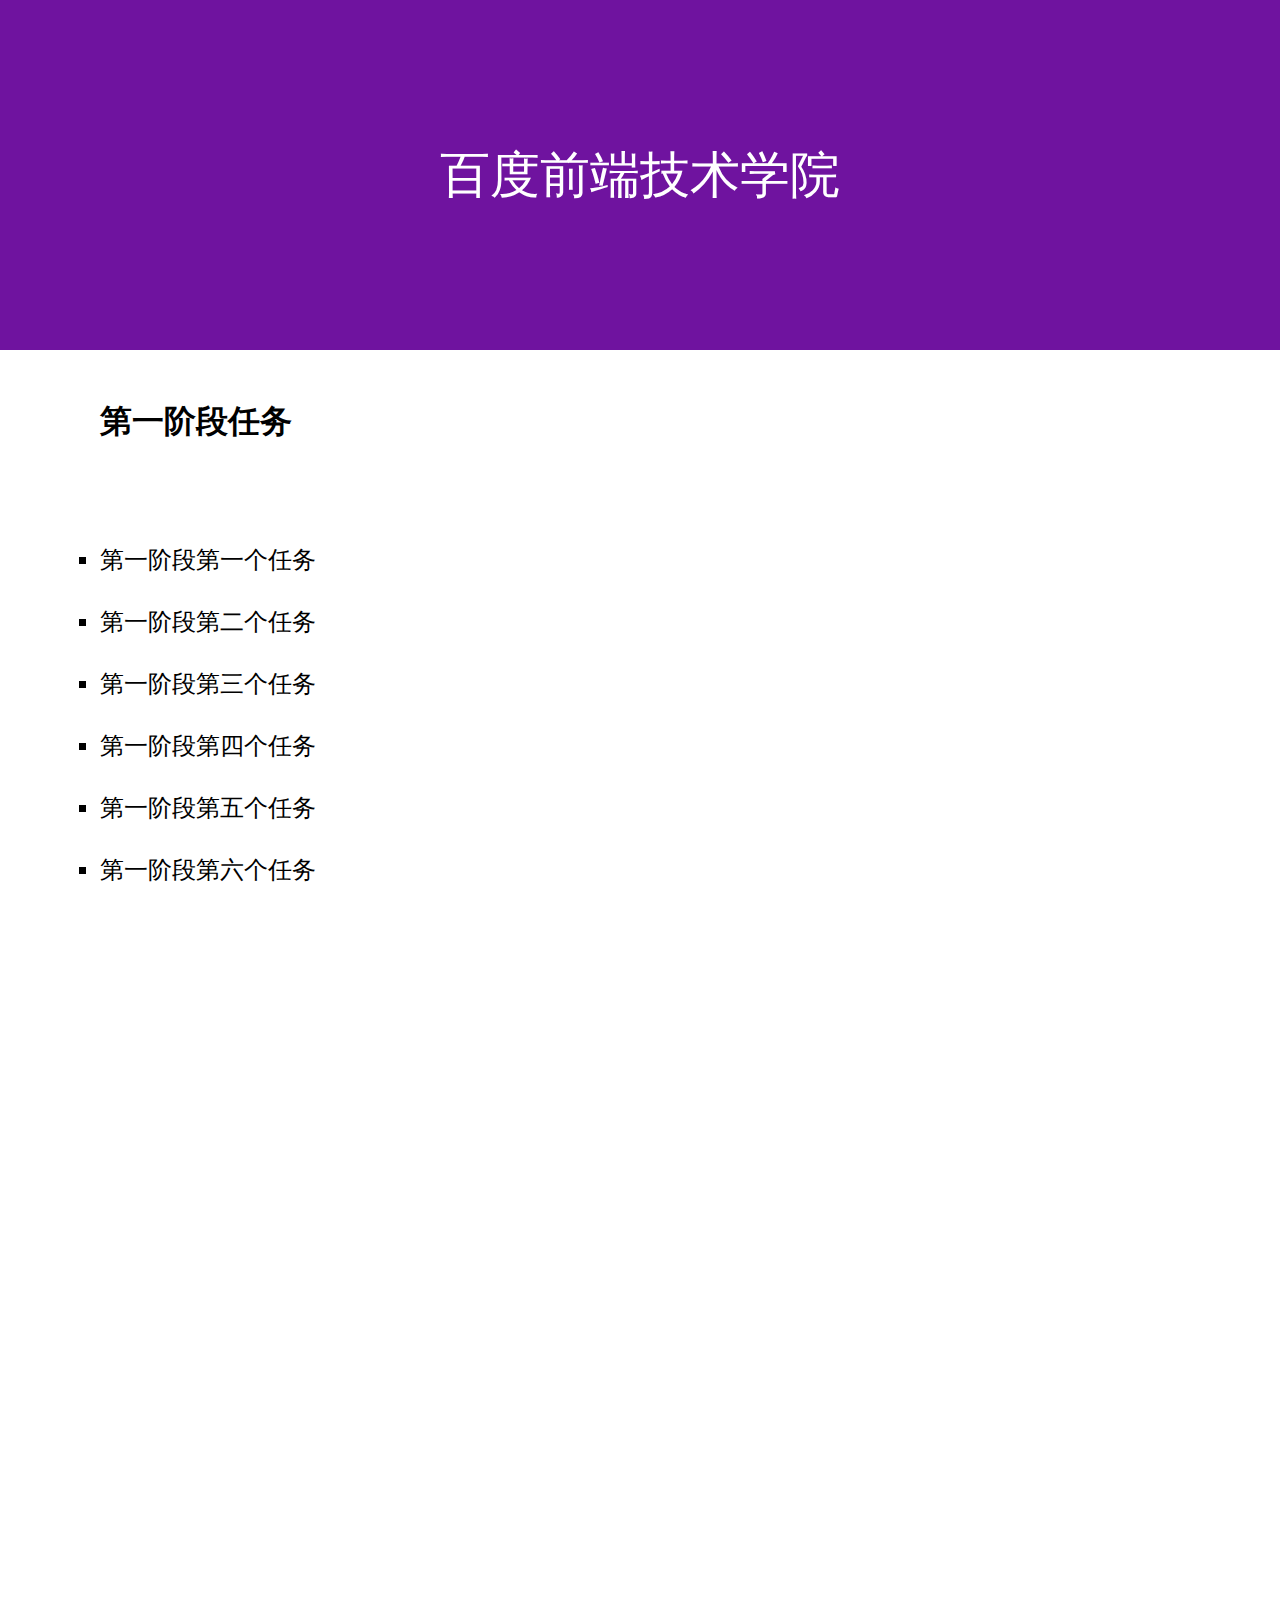
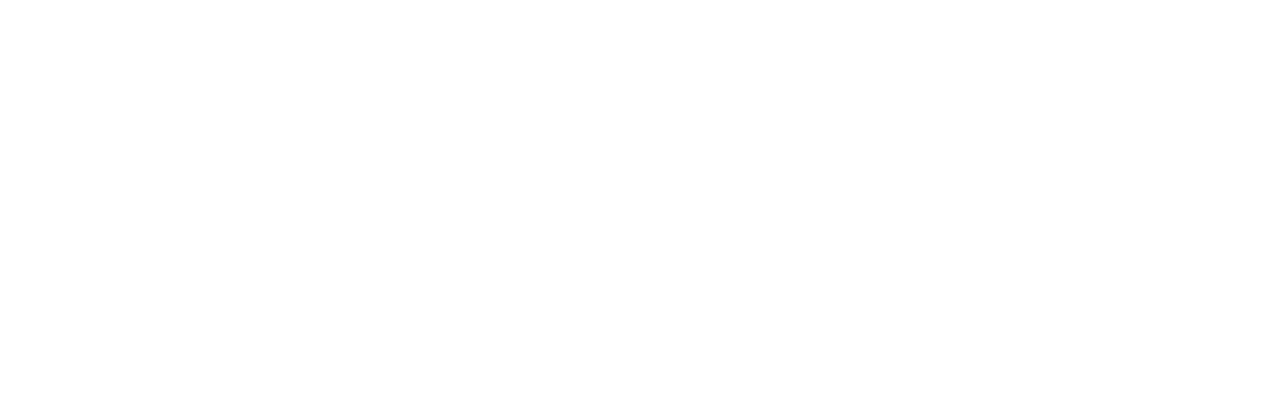
==== baidu-ife/index.html @ ce647a1d "第一阶段第六个任务" ====
<!DOCTYPE html>
<html>
<head>
	<title>在线Demo</title>
	<meta charset="utf-8">
<link rel="stylesheet" type="text/css" href="style.css">
</head>
<body>
<div class="top">百度前端技术学院</div>
<h1>第一阶段任务</h1>
<ul>
    <li><a href="https://ww121314156.github.io/taskone/01.html" target="_blank">第一阶段第一个任务</a></li>
    <li><a href="https://ww121314156.github.io/taskone/02.html" target="_blank">第一阶段第二个任务</a></li>
    <li><a href="http://ww121314156.github.io/taskone/03/03.html" target="_blank">第一阶段第三个任务</a></li>
    <li><a href="http://ww121314156.github.io/taskone/04/04.html" target="_blank">第一阶段第四个任务</a></li>
    <li><a href="http://ww121314156.github.io/taskone/05/05.html" target="_blank">第一阶段第五个任务</a></li>
    <li><a href="http://ww121314156.github.io/taskone/06/06.html" target="_blank">第一阶段第六个任务</a></li>
</ul>

</body>
</html>
---- baidu-ife/style.css ----
* {
    	margin: 0;
    	padding: 0;
    }

    body {
        min-height: 2000px;
    }

    a {
    	text-decoration: none;
    	color: #000;
    }

    a:hover {
    	color: #6f139f;
    	font-size: 120%;
    }

	.top  {	 
	 width: 100%;
	 height: 350px;
	 background-color: #6f139f;
	 color: #fff;
	 font-size: 50px;
	 text-align: center;
	 line-height: 350px;
	}

    h1 {
    	margin: 50px 0 0 100px;
    }

	ul {
		list-style-type: square;
		margin-left: 100px;
		margin-top: 100px;
		font-size: 24px;
	}

	li {
		margin-bottom: 30px;
	}
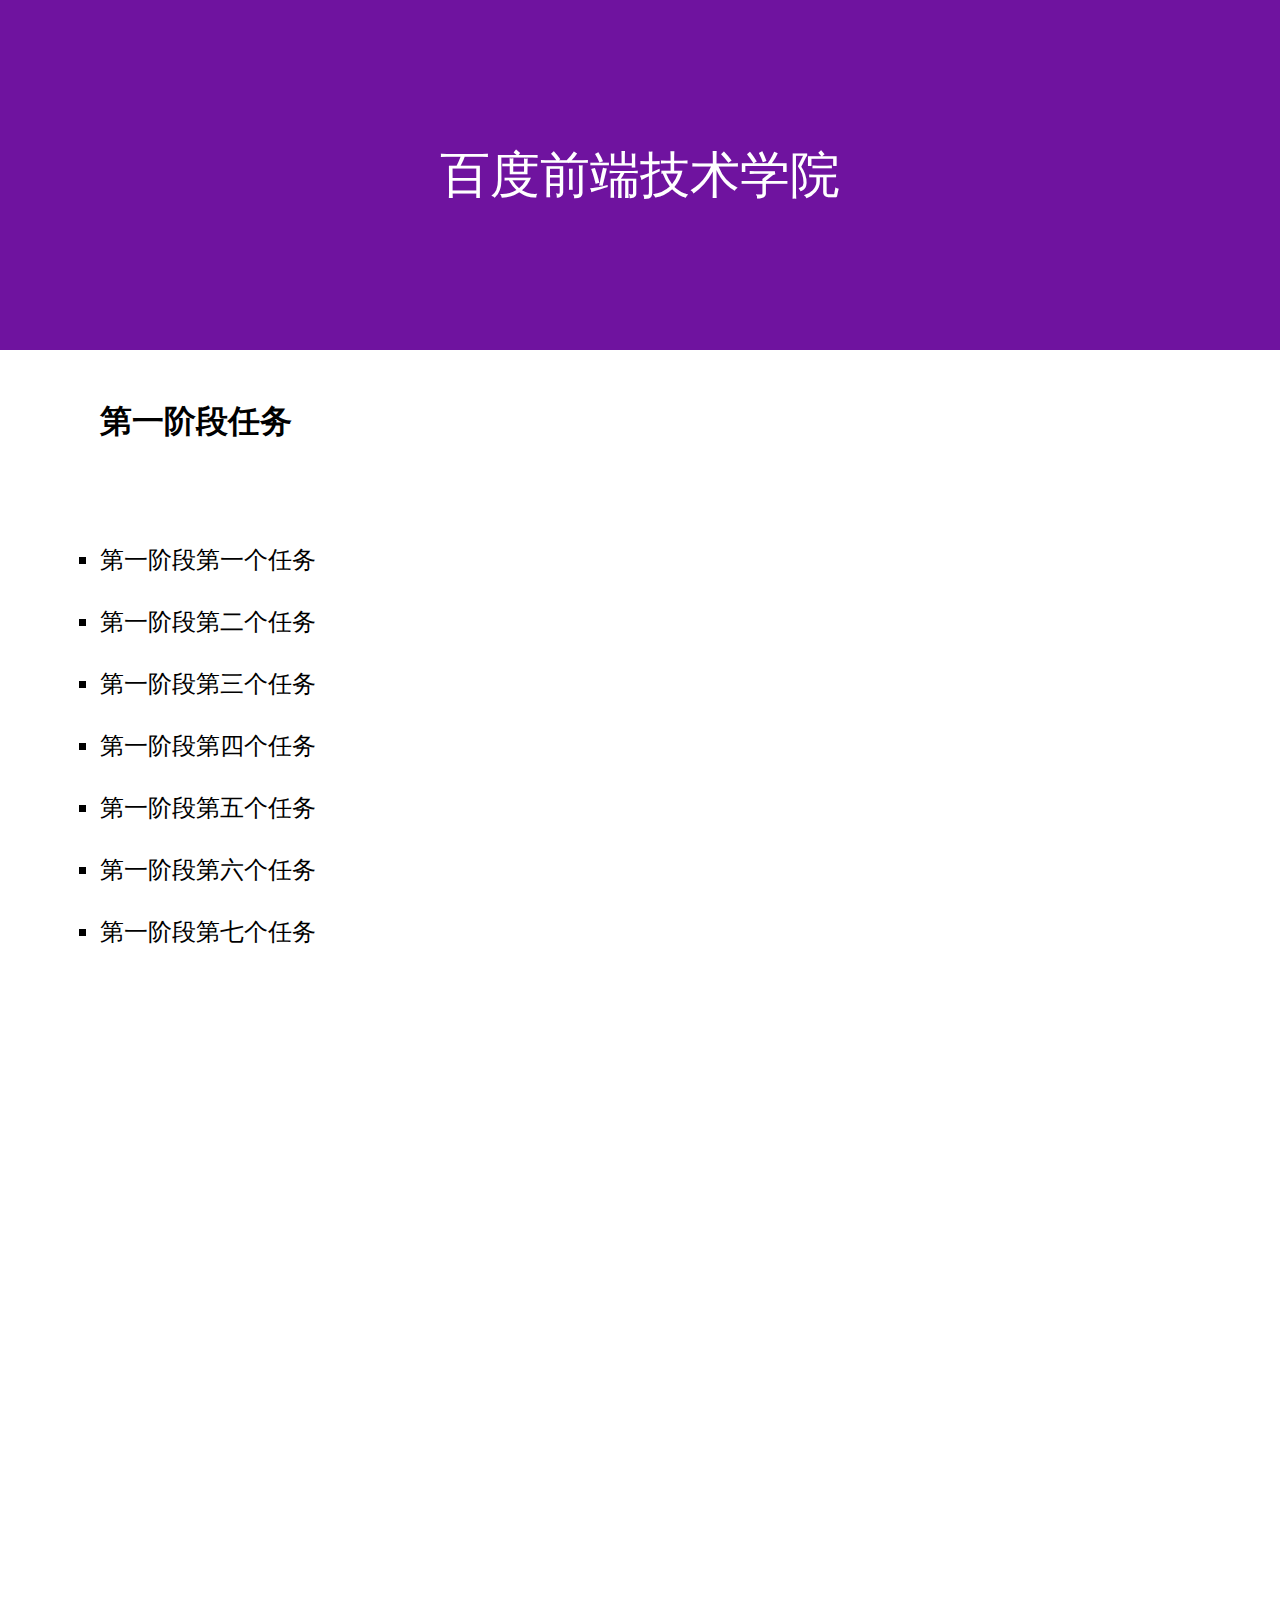
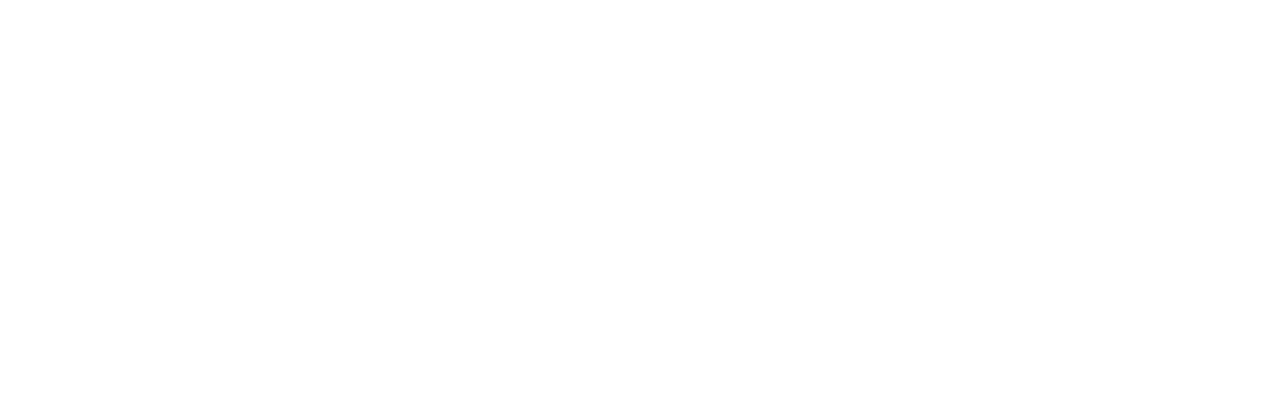
==== commit a565743e: "第一阶段第七个任务" ====
--- a/baidu-ife/index.html
+++ b/baidu-ife/index.html
@@ -15,6 +15,7 @@
     <li><a href="http://ww121314156.github.io/taskone/04/04.html" target="_blank">第一阶段第四个任务</a></li>
     <li><a href="http://ww121314156.github.io/taskone/05/05.html" target="_blank">第一阶段第五个任务</a></li>
     <li><a href="http://ww121314156.github.io/taskone/06/06.html" target="_blank">第一阶段第六个任务</a></li>
+    <li><a href="http://ww121314156.github.io/taskone/07/07.html" target="_blank">第一阶段第七个任务</a></li>
 </ul>
 
 </body>
--- a/baidu-ife/style.css
+++ b/baidu-ife/style.css
@@ -14,7 +14,7 @@
 
     a:hover {
     	color: #6f139f;
-    	font-size: 120%;
+    	text-decoration: underline;
     }
 
 	.top  {	 
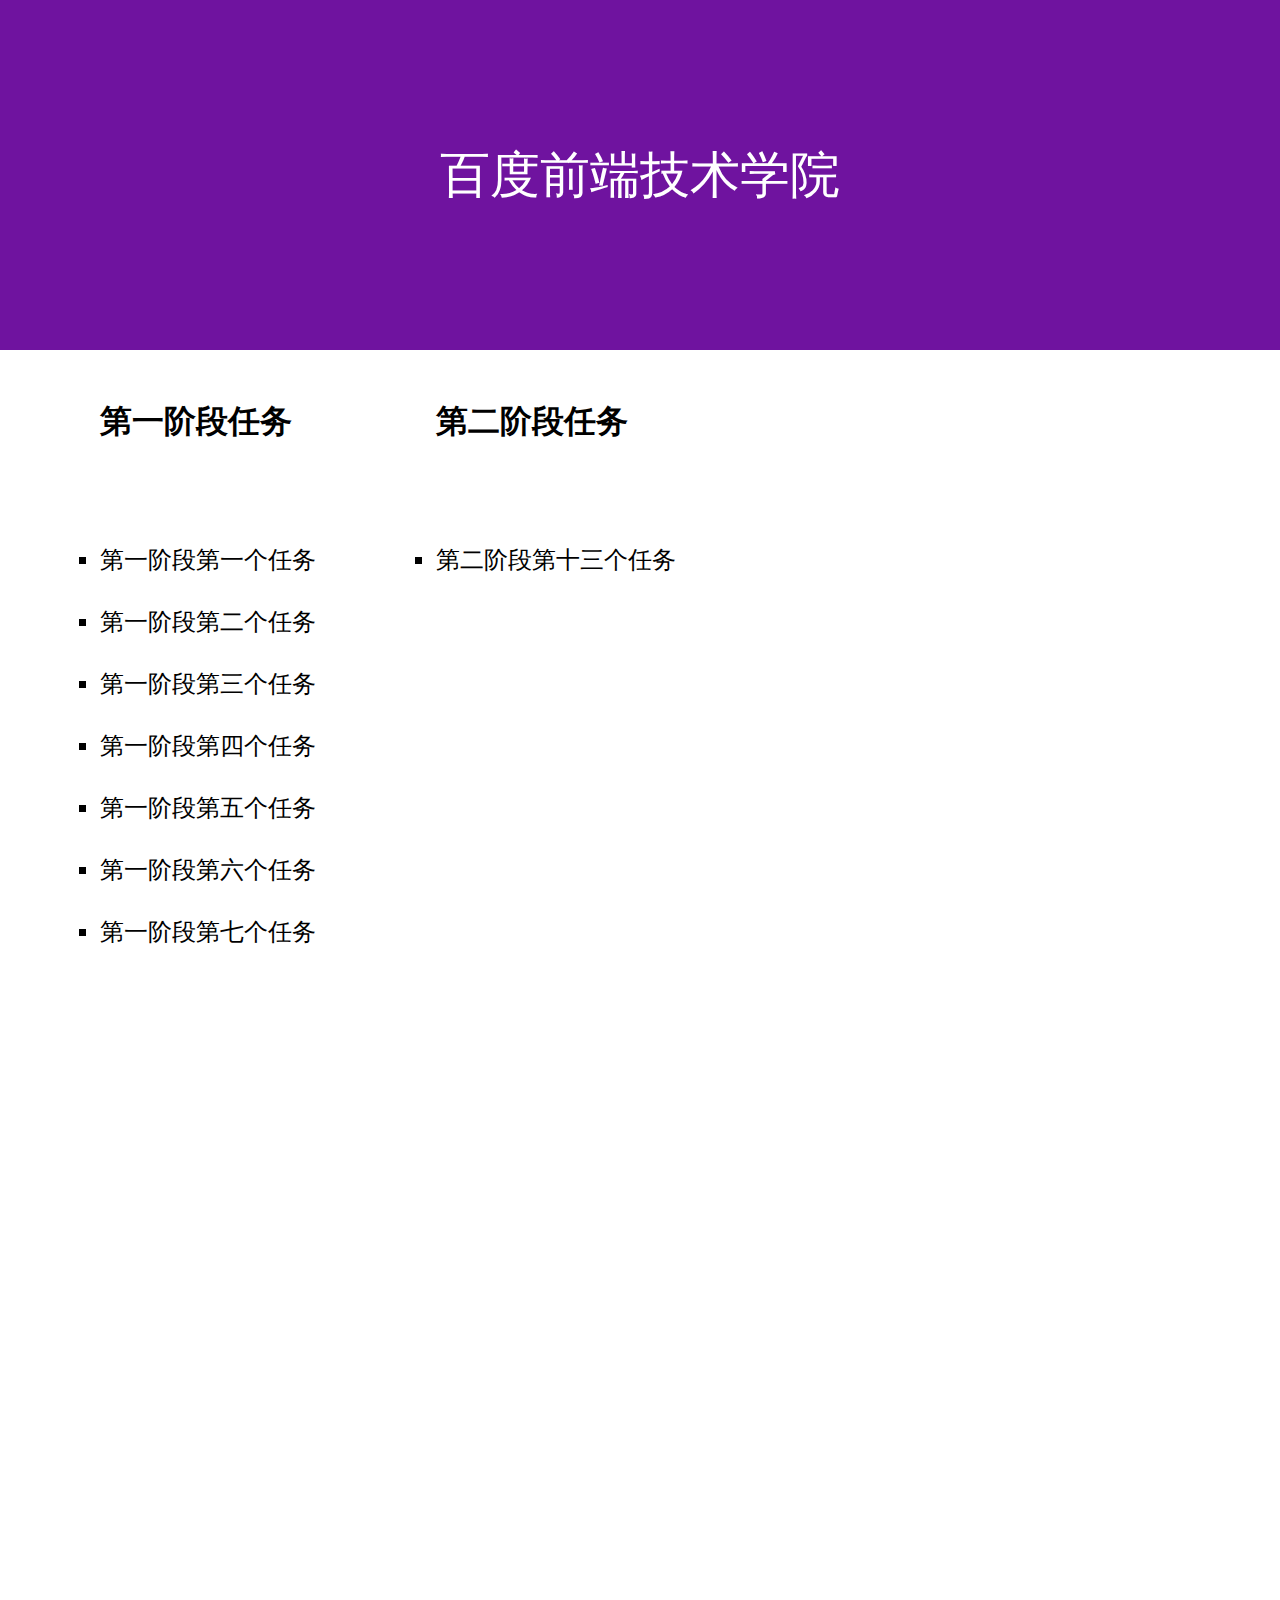
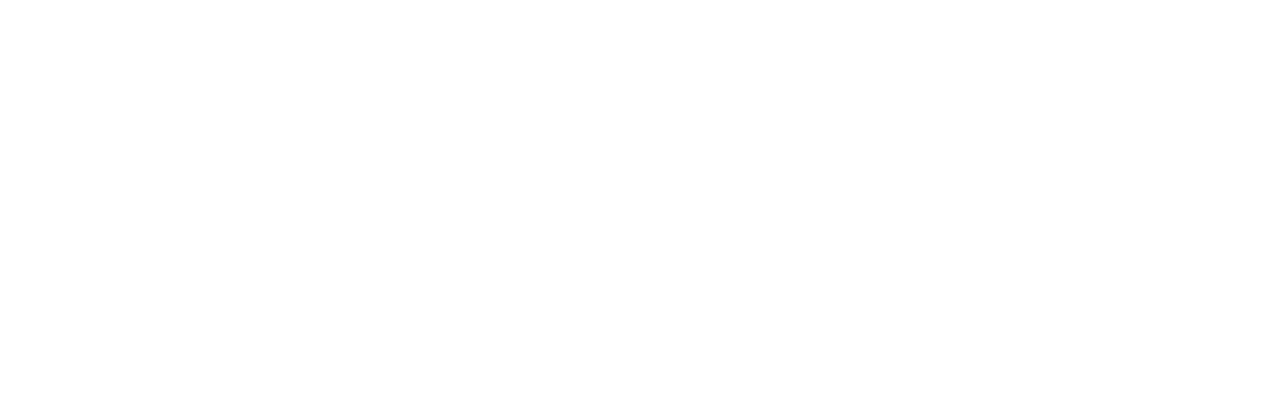
==== commit 3da06389: "第二阶段第十三个任务" ====
--- a/baidu-ife/index.html
+++ b/baidu-ife/index.html
@@ -7,6 +7,7 @@
 </head>
 <body>
 <div class="top">百度前端技术学院</div>
+<div class="list">
 <h1>第一阶段任务</h1>
 <ul>
     <li><a href="https://ww121314156.github.io/taskone/01.html" target="_blank">第一阶段第一个任务</a></li>
@@ -17,6 +18,12 @@
     <li><a href="http://ww121314156.github.io/taskone/06/06.html" target="_blank">第一阶段第六个任务</a></li>
     <li><a href="http://ww121314156.github.io/taskone/07/07.html" target="_blank">第一阶段第七个任务</a></li>
 </ul>
-
+</div>
+<div class="list">
+<h1>第二阶段任务</h1>
+<ul>
+    <li><a href="https://ww121314156.github.io/tasktwo/13.html" target="_blank">第二阶段第十三个任务</a></li>
+</ul>
+</div>
 </body>
 </html>--- a/baidu-ife/style.css
+++ b/baidu-ife/style.css
@@ -27,6 +27,11 @@
 	 line-height: 350px;
 	}
 
+	.list {
+		float: left;
+		margin-right: 20px;
+	}
+
     h1 {
     	margin: 50px 0 0 100px;
     }
@@ -40,4 +45,5 @@
 
 	li {
 		margin-bottom: 30px;
-	}+	}
+
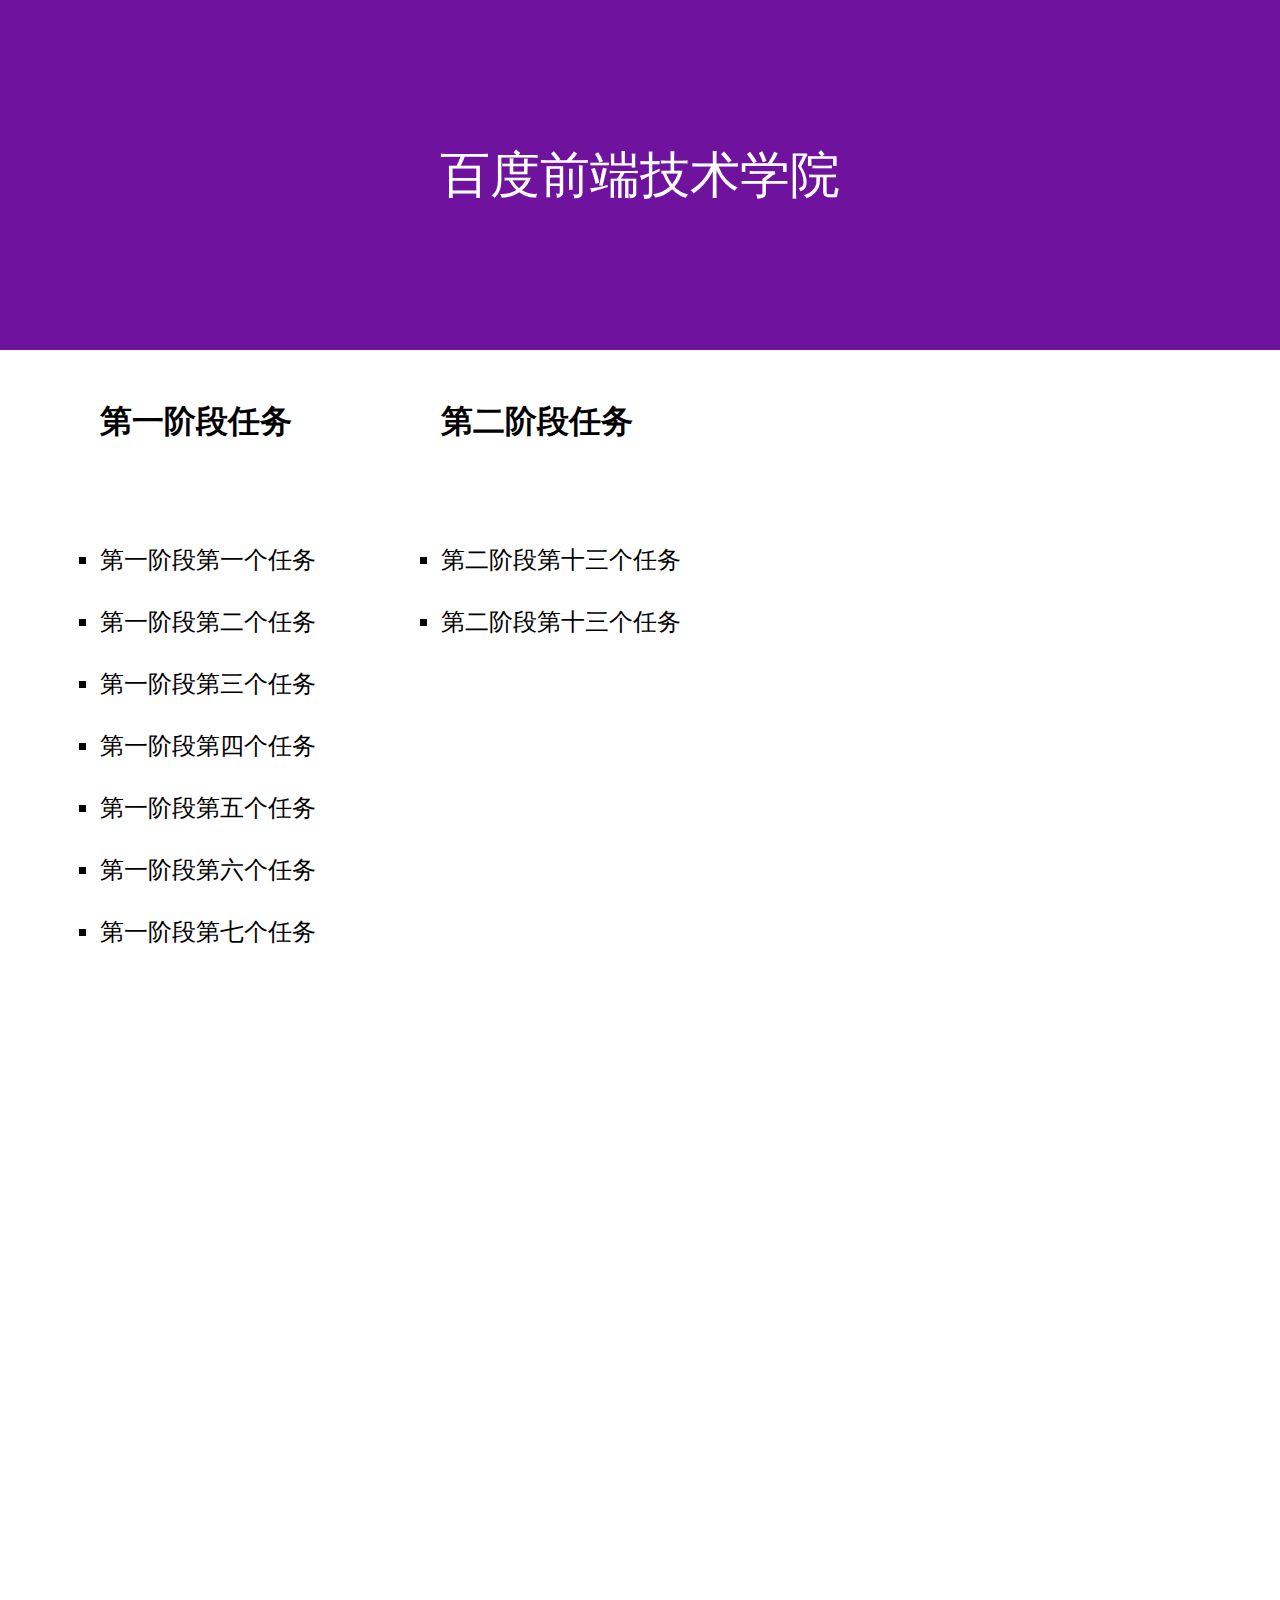
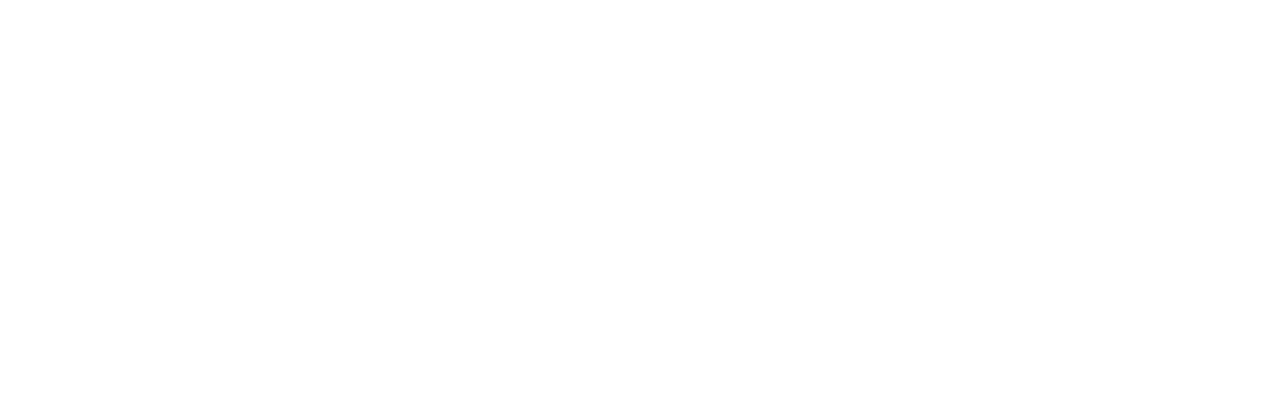
==== commit bc9b3dcc: "第一阶段第十三个任务" ====
--- a/baidu-ife/index.html
+++ b/baidu-ife/index.html
@@ -23,6 +23,7 @@
 <h1>第二阶段任务</h1>
 <ul>
     <li><a href="https://ww121314156.github.io/tasktwo/13.html" target="_blank">第二阶段第十三个任务</a></li>
+    <li><a href="#" target="_blank">第二阶段第十三个任务</a></li>
 </ul>
 </div>
 </body>
--- a/baidu-ife/style.css
+++ b/baidu-ife/style.css
@@ -29,7 +29,7 @@
 
 	.list {
 		float: left;
-		margin-right: 20px;
+		margin-right: 25px;
 	}
 
     h1 {
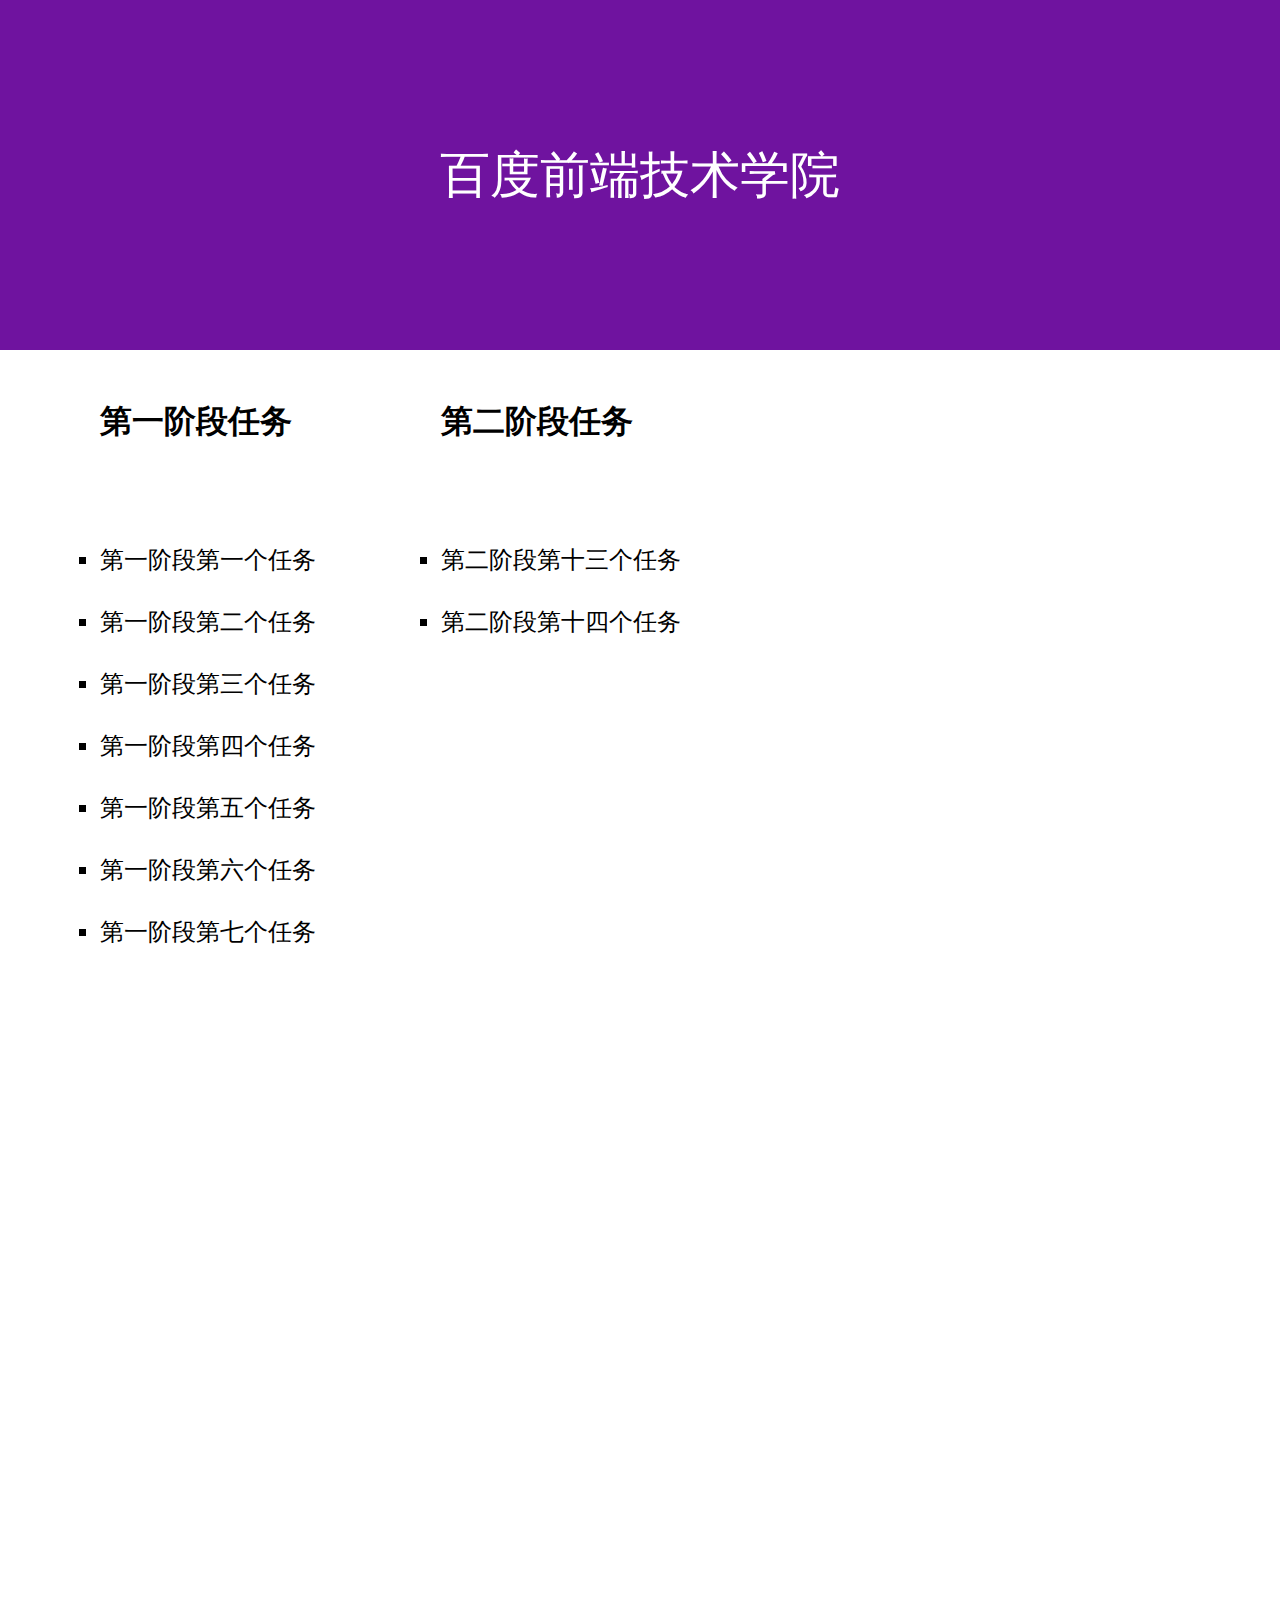
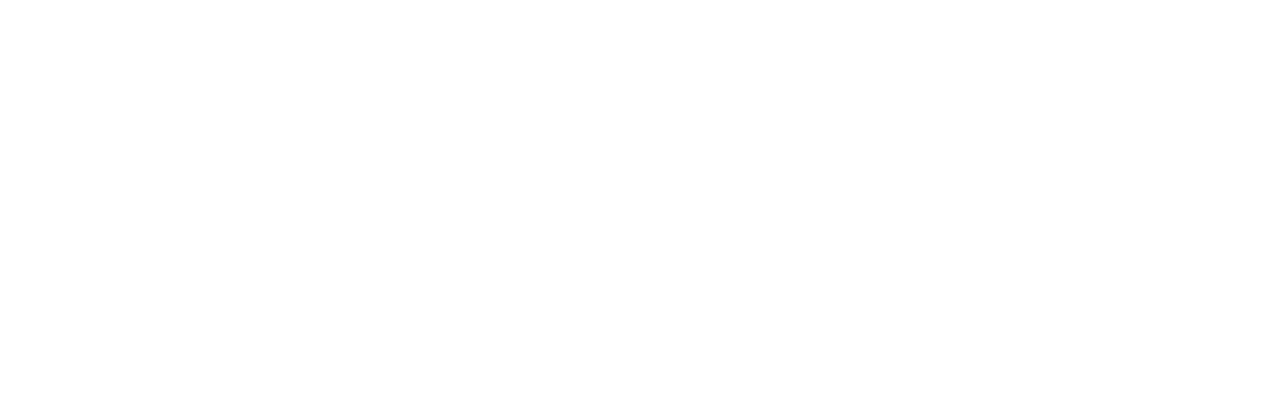
==== commit 795e8076: "第二阶段第十四个任务" ====
--- a/baidu-ife/index.html
+++ b/baidu-ife/index.html
@@ -23,7 +23,7 @@
 <h1>第二阶段任务</h1>
 <ul>
     <li><a href="https://ww121314156.github.io/tasktwo/13.html" target="_blank">第二阶段第十三个任务</a></li>
-    <li><a href="#" target="_blank">第二阶段第十三个任务</a></li>
+    <li><a href="https://ww121314156.github.io/tasktwo/14/14.html" target="_blank">第二阶段第十四个任务</a></li>
 </ul>
 </div>
 </body>
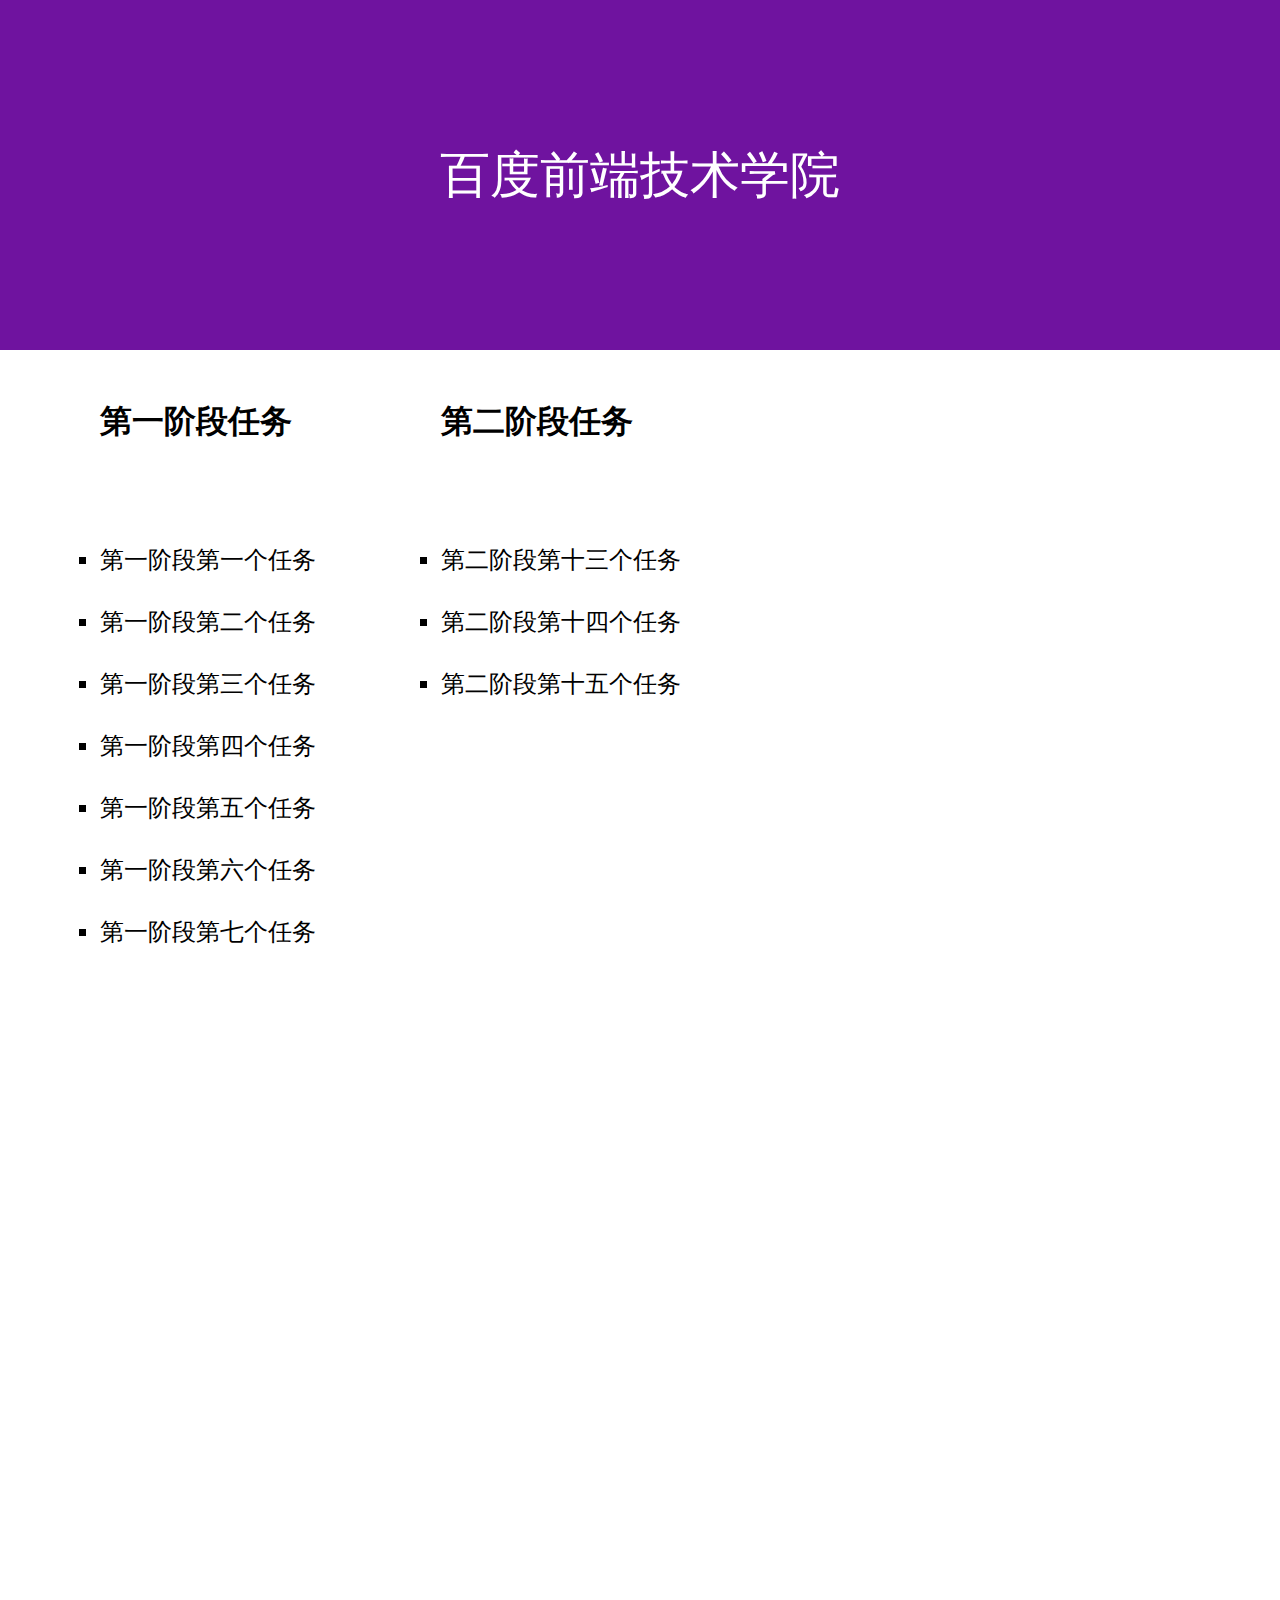
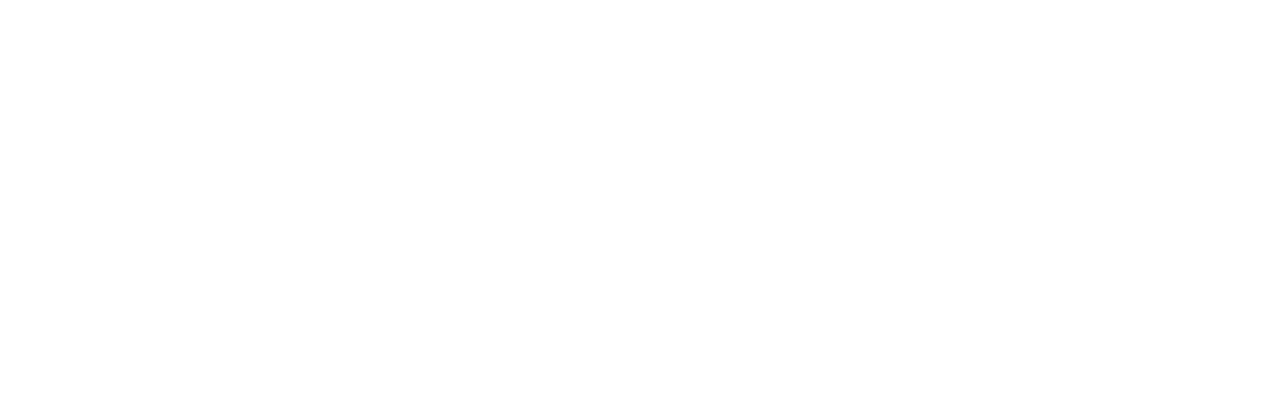
==== commit 0266d497: "第二阶段第十五个任务" ====
--- a/baidu-ife/index.html
+++ b/baidu-ife/index.html
@@ -24,6 +24,7 @@
 <ul>
     <li><a href="https://ww121314156.github.io/tasktwo/13.html" target="_blank">第二阶段第十三个任务</a></li>
     <li><a href="https://ww121314156.github.io/tasktwo/14/14.html" target="_blank">第二阶段第十四个任务</a></li>
+    <li><a href="https://ww121314156.github.io/tasktwo/15/15.html" target="_blank">第二阶段第十五个任务</a></li>
 </ul>
 </div>
 </body>
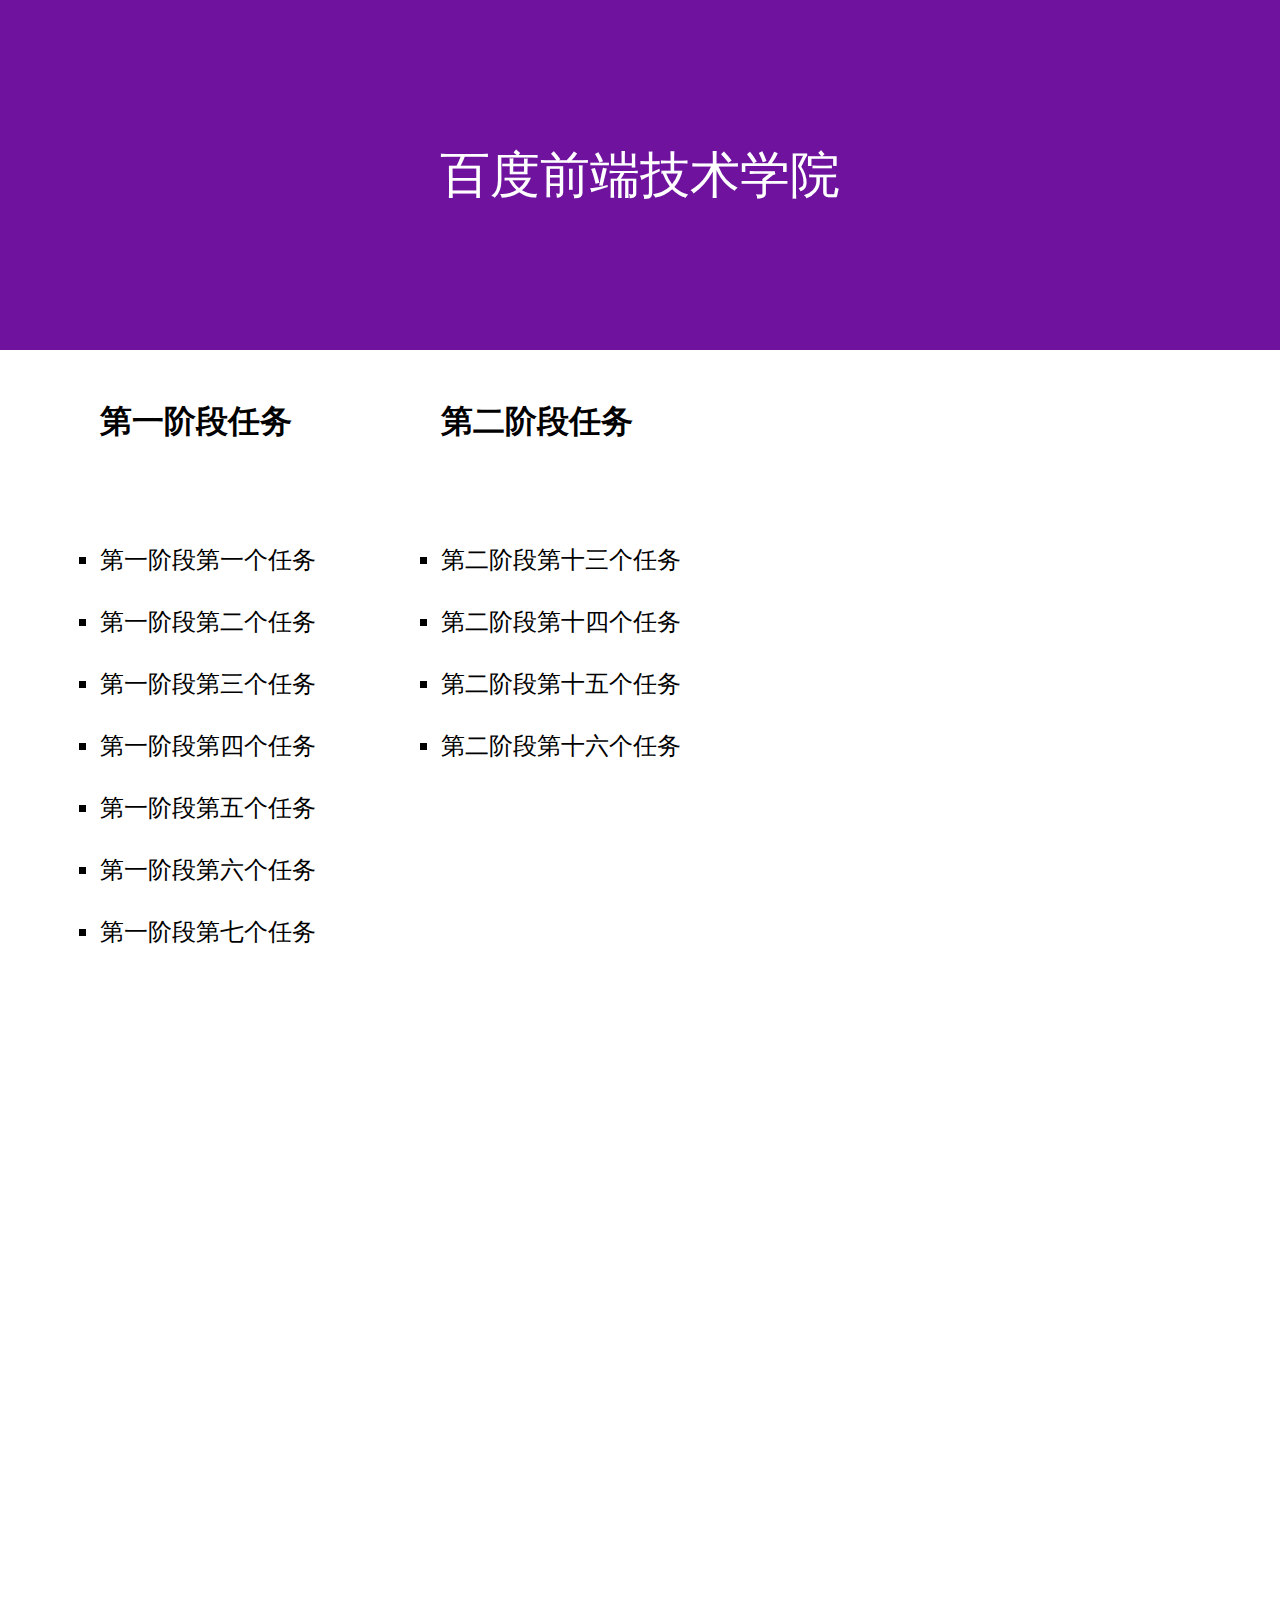
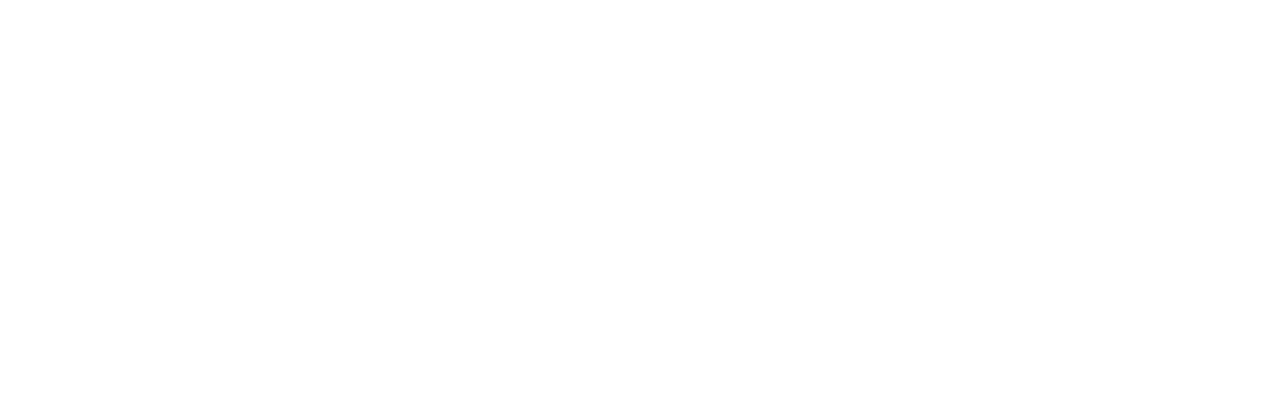
==== commit 05148887: "第二阶段第十六个任务" ====
--- a/baidu-ife/index.html
+++ b/baidu-ife/index.html
@@ -25,6 +25,7 @@
     <li><a href="https://ww121314156.github.io/tasktwo/13.html" target="_blank">第二阶段第十三个任务</a></li>
     <li><a href="https://ww121314156.github.io/tasktwo/14/14.html" target="_blank">第二阶段第十四个任务</a></li>
     <li><a href="https://ww121314156.github.io/tasktwo/15/15.html" target="_blank">第二阶段第十五个任务</a></li>
+    <li><a href="https://ww121314156.github.io/tasktwo/16/16.html" target="_blank">第二阶段第十六个任务</a></li>
 </ul>
 </div>
 </body>
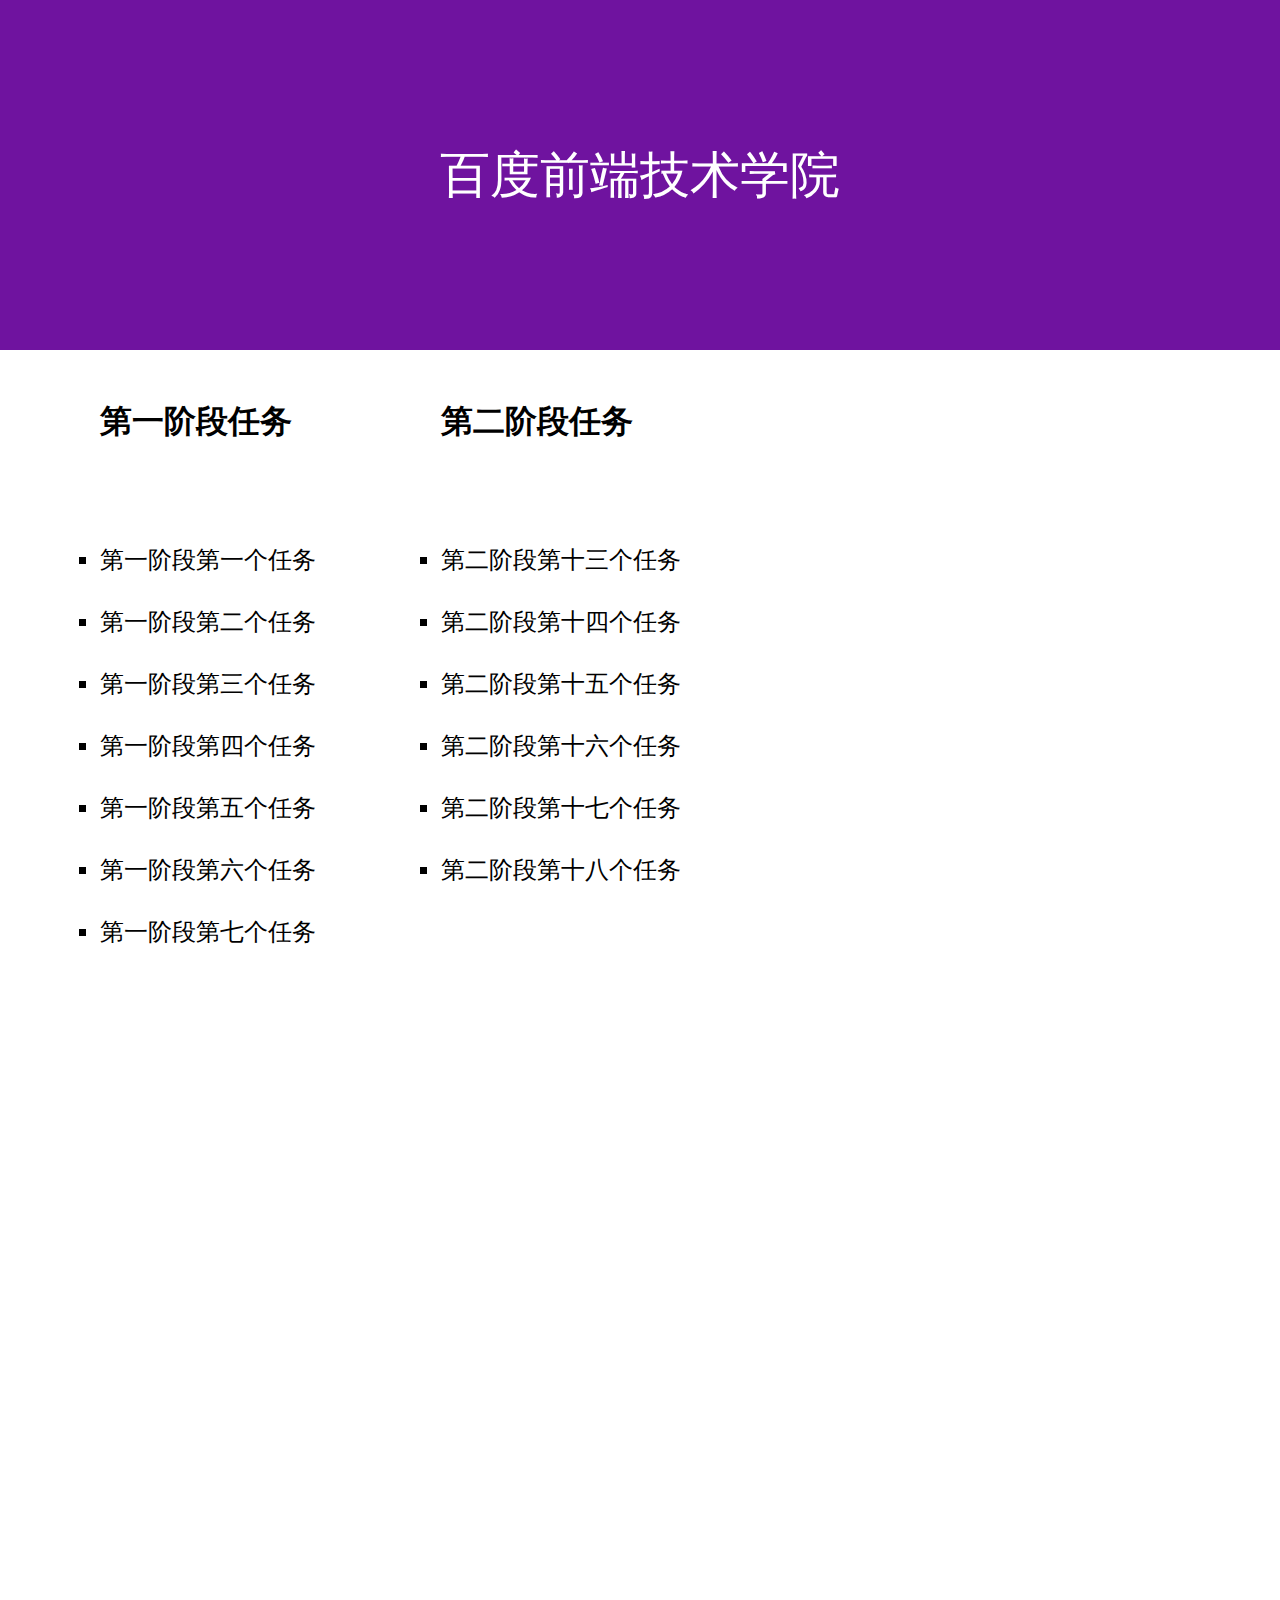
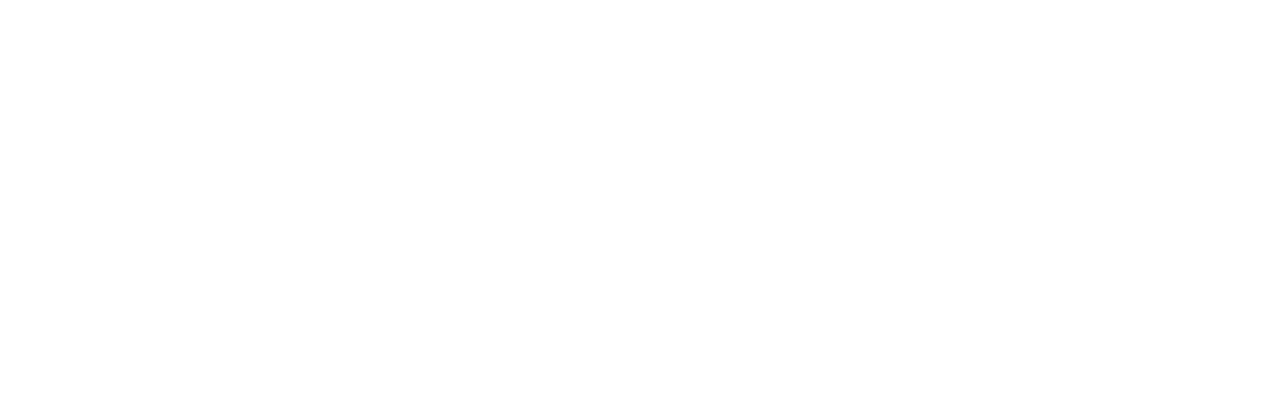
==== commit b09ce620: "第二阶段第十八个任务" ====
--- a/baidu-ife/index.html
+++ b/baidu-ife/index.html
@@ -26,6 +26,8 @@
     <li><a href="https://ww121314156.github.io/tasktwo/14/14.html" target="_blank">第二阶段第十四个任务</a></li>
     <li><a href="https://ww121314156.github.io/tasktwo/15/15.html" target="_blank">第二阶段第十五个任务</a></li>
     <li><a href="https://ww121314156.github.io/tasktwo/16/16.html" target="_blank">第二阶段第十六个任务</a></li>
+    <li><a href="https://ww121314156.github.io/tasktwo/17/17.html" target="_blank">第二阶段第十七个任务</a></li>
+    <li><a href="https://ww121314156.github.io/tasktwo/18/18.html" target="_blank">第二阶段第十八个任务</a></li>
 </ul>
 </div>
 </body>
